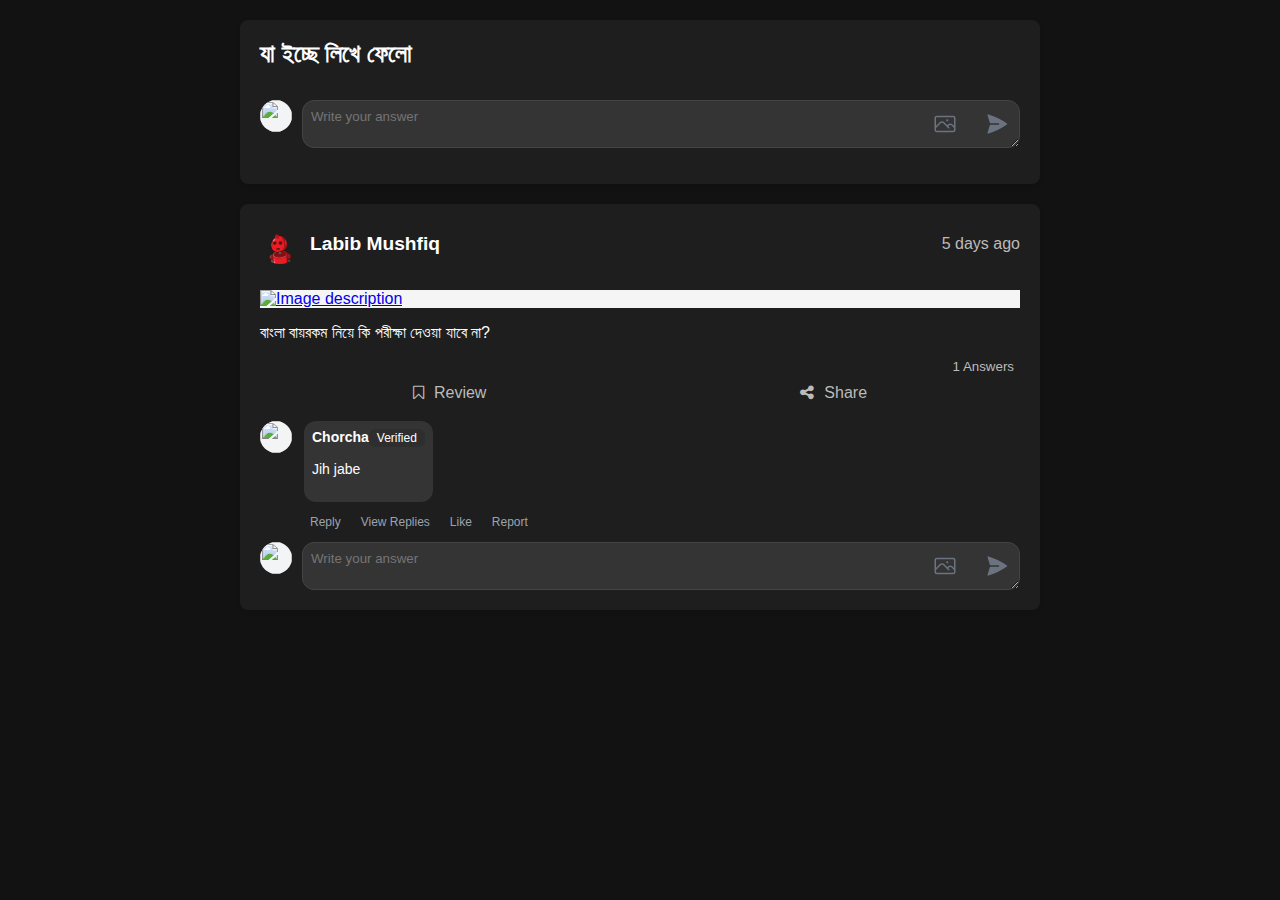
==== index.html @ 3d04622d "update:tada" ====
<!DOCTYPE html>
<html lang="en">
  <head>
    <meta charset="UTF-8" />
    <meta name="viewport" content="width=device-width, initial-scale=1.0" />
    <link rel="stylesheet" href="style.css" />
    <link
      rel="stylesheet"
      href="https://cdnjs.cloudflare.com/ajax/libs/font-awesome/4.7.0/css/font-awesome.min.css"
    />
    <title>Forum UI</title>
  </head>
  <body>
    <script>
      function toggleReplySection() {
        const replySection = document.getElementById("reply-section");
        replySection.style.display =
          replySection.style.display === "flex" ? "none" : "flex";
      }

      function toggleViewReplies() {
        const repliesContainer = document.getElementById("replies-container");
        repliesContainer.style.display =
          repliesContainer.style.display === "block" ? "none" : "block";
      }

      function submitReply() {
        const replyInput = document.querySelector(".reply-input");
        const repliesContainer = document.getElementById("replies-container");

        if (replyInput.value.trim() !== "") {
          const newReply = document.createElement("div");
          newReply.classList.add("reply");
          newReply.textContent = replyInput.value;
          repliesContainer.appendChild(newReply);
          replyInput.value = "";
        }
      }

      function previewImage(event) {
        const file = event.target.files[0];
        const previewContainer = document.getElementById("image-preview");

        previewContainer.innerHTML = "";
        if (file) {
          const reader = new FileReader();
          reader.onload = function (e) {
            const img = document.createElement("img");
            img.src = e.target.result;
            img.classList.add("preview-image"); // Add a class for styling if needed
            previewContainer.appendChild(img);
          };
          reader.readAsDataURL(file);
        }
        previewContainer.style.display = "block";
      }

      function previewImageMain(event) {
        const file = event.target.files[0];
        const previewContainer = document.getElementById("image-preview-main");

        previewContainer.innerHTML = "";
        if (file) {
          const reader = new FileReader();
          reader.onload = function (e) {
            const img = document.createElement("img");
            img.src = e.target.result;
            img.classList.add("preview-image-main"); // Add a class for styling if needed
            previewContainer.appendChild(img);
          };
          reader.readAsDataURL(file);
        }
        previewContainer.style.display = "block";
      }

      function previewImageFeed(event) {
        const file = event.target.files[0];
        const previewContainer = document.getElementById("image-preview-feed");

        previewContainer.innerHTML = "";
        if (file) {
          const reader = new FileReader();
          reader.onload = function (e) {
            const img = document.createElement("img");
            img.src = e.target.result;
            img.classList.add("preview-image-feed");
            previewContainer.appendChild(img);
          };
          reader.readAsDataURL(file);
        }
        previewContainer.style.display = "block";
      }
    </script>

    <div class="container">
      <div class="post">
        <h2>যা ইচ্ছে লিখে ফেলো</h2>
        <div class="flex-container"></div>
        <div class="user-input">
          <div class="input-main-container">
            <label class="profile-label">
              <img src="profile-image-url.png" alt="" class="profile-image" />
            </label>
            <textarea
              class="comment-main-textarea"
              placeholder="Write your answer"
              spellcheck="false"
            ></textarea>
            <input
              type="file"
              id="file-input-feed"
              style="display: none"
              onchange="previewImageFeed(event)"
            />
            <div class="button-container">
              <button
                class="icon-button"
                onclick="document.getElementById('file-input-feed').click();"
              >
                <svg
                  xmlns="http://www.w3.org/2000/svg"
                  fill="none"
                  viewBox="0 0 24 24"
                  stroke-width="1.5"
                  stroke="currentColor"
                  aria-hidden="true"
                  class="icon"
                >
                  <path
                    stroke-linecap="round"
                    stroke-linejoin="round"
                    d="M2.25 15.75l5.159-5.159a2.25 2.25 0 013.182 0l5.159 5.159m-1.5-1.5l1.409-1.409a2.25 2.25 0 013.182 0l2.909 2.909m-18 3.75h16.5a1.5 1.5 0 001.5-1.5V6a1.5 1.5 0 00-1.5-1.5H3.75A1.5 1.5 0 002.25 6v12a1.5 1.5 0 001.5 1.5zm10.5-11.25h.008v.008h-.008V8.25zm.375 0a.375.375 0 11-.75 0 .375.375 0 01.75 0z"
                  ></path>
                </svg>
              </button>
              <button class="icon-button">
                <svg
                  xmlns="http://www.w3.org/2000/svg"
                  viewBox="0 0 24 24"
                  fill="currentColor"
                  aria-hidden="true"
                  class="icon text-alpha-100 dark:text-alpha"
                >
                  <path
                    d="M3.478 2.405a.75.75 0 00-.926.94l2.432 7.905H13.5a.75.75 0 010 1.5H4.984l-2.432 7.905a.75.75 0 00.926.94 60.519 60.519 0 0018.445-8.986.75.75 0 000-1.218A60.517 60.517 0 003.478 2.405z"
                  ></path>
                </svg>
              </button>
            </div>
          </div>
          <div
            class="image-preview-feed"
            id="image-preview-feed"
            style="display: none"
          ></div>
        </div>
      </div>
      <div class="post">
        <div class="header">
          <img src="test.png" alt="User Avatar" />
          <div class="name">Labib Mushfiq</div>
          <div class="time">5 days ago</div>
        </div>
        <div class="grid-container">
          <a class="image-link" href="/feed/JiqA3gXRoZRX_zM7?layout=2">
            <img
              src="https://assets.chorcha.net/LBQfF2nOJaBNtVXK4yQGX.jpg"
              alt="Image description"
              class="image"
            />
          </a>
        </div>
        <div class="content">
          <p>বাংলা বায়রকম নিয়ে কি পরীক্ষা দেওয়া যাবে না?</p>
        </div>
        <div class="answer">
          <button class="answer_btn">1 Answers</button>
        </div>
        <div class="actions">
          <button class="review">
            <i class="fa fa-bookmark-o"></i>
            <span> Review </span>
          </button>
          <button class="share">
            <i class="fa fa-share-alt"></i>
            <span> Share </span>
          </button>
        </div>
        <br />
        <!-- comment section start -->
        <div>
          <div class="comment_box">
            <a class="profile-link" href="/feed#">
              <img src="profile-image-url.png" alt="" class="profile-image" />
            </a>
            <div class="comment_action">
              <div class="comment_header">
                <div class="user-info">
                  <div class="username">
                    Chorcha<span class="verified-tag">Verified</span>
                  </div>
                  <p class="message">Jih jabe</p>
                </div>
              </div>
              <div class="actions_part">
                <div class="action-buttons">
                  <button class="action-button" onclick="toggleReplySection()">
                    Reply
                  </button>
                  <button class="action-button" onclick="toggleViewReplies()">
                    View Replies
                  </button>
                  <button class="action-button">Like</button>
                  <button class="action-button">Report</button>
                </div>
              </div>

              <div
                class="comment-container"
                id="reply-section"
                style="display: none"
              >
                <label class="profile-label">
                  <img
                    src="profile-image-url.png"
                    alt=""
                    class="profile-image"
                  />
                </label>
                <textarea
                  class="comment-textarea"
                  placeholder="Write your answer"
                  spellcheck="false"
                ></textarea>
                <input
                  type="file"
                  id="file-input-reply"
                  style="display: none"
                  onchange="previewImage(event)"
                />

                <div class="button-container">
                  <button
                    class="icon-button"
                    onclick="document.getElementById('file-input-reply').click();"
                  >
                    <svg
                      xmlns="http://www.w3.org/2000/svg"
                      fill="none"
                      viewBox="0 0 24 24"
                      stroke-width="1.5"
                      stroke="currentColor"
                      aria-hidden="true"
                      class="icon"
                    >
                      <path
                        stroke-linecap="round"
                        stroke-linejoin="round"
                        d="M2.25 15.75l5.159-5.159a2.25 2.25 0 013.182 0l5.159 5.159m-1.5-1.5l1.409-1.409a2.25 2.25 0 013.182 0l2.909 2.909m-18 3.75h16.5a1.5 1.5 0 001.5-1.5V6a1.5 1.5 0 00-1.5-1.5H3.75A1.5 1.5 0 002.25 6v12a1.5 1.5 0 001.5 1.5zm10.5-11.25h.008v.008h-.008V8.25zm.375 0a.375.375 0 11-.75 0 .375.375 0 01.75 0z"
                      ></path>
                    </svg>
                  </button>
                  <button class="icon-button">
                    <svg
                      xmlns="http://www.w3.org/2000/svg"
                      viewBox="0 0 24 24"
                      fill="currentColor"
                      aria-hidden="true"
                      class="icon text-alpha-100 dark:text-alpha"
                    >
                      <path
                        d="M3.478 2.405a.75.75 0 00-.926.94l2.432 7.905H13.5a.75.75 0 010 1.5H4.984l-2.432 7.905a.75.75 0 00.926.94 60.519 60.519 0 0018.445-8.986.75.75 0 000-1.218A60.517 60.517 0 003.478 2.405z"
                      ></path>
                    </svg>
                  </button>
                </div>
              </div>
              <div
                class="image-preview"
                id="image-preview"
                style="display: none"
              ></div>

              <div class="replies-container" id="replies-container">
                <!-- Replies will be added here -->
              </div>
            </div>
          </div>
        </div>

        <div class="comment-main-container">
          <label class="profile-label">
            <img src="profile-image-url.png" alt="" class="profile-image" />
          </label>
          <textarea
            class="comment-main-textarea"
            placeholder="Write your answer"
            spellcheck="false"
          ></textarea>
          <input
            type="file"
            id="file-input-main"
            style="display: none"
            onchange="previewImageMain(event)"
          />
          <div class="button-container">
            <button
              class="icon-button"
              onclick="document.getElementById('file-input-main').click();"
            >
              <svg
                xmlns="http://www.w3.org/2000/svg"
                fill="none"
                viewBox="0 0 24 24"
                stroke-width="1.5"
                stroke="currentColor"
                aria-hidden="true"
                class="icon"
              >
                <path
                  stroke-linecap="round"
                  stroke-linejoin="round"
                  d="M2.25 15.75l5.159-5.159a2.25 2.25 0 013.182 0l5.159 5.159m-1.5-1.5l1.409-1.409a2.25 2.25 0 013.182 0l2.909 2.909m-18 3.75h16.5a1.5 1.5 0 001.5-1.5V6a1.5 1.5 0 00-1.5-1.5H3.75A1.5 1.5 0 002.25 6v12a1.5 1.5 0 001.5 1.5zm10.5-11.25h.008v.008h-.008V8.25zm.375 0a.375.375 0 11-.75 0 .375.375 0 01.75 0z"
                ></path>
              </svg>
            </button>
            <button class="icon-button">
              <svg
                xmlns="http://www.w3.org/2000/svg"
                viewBox="0 0 24 24"
                fill="currentColor"
                aria-hidden="true"
                class="icon text-alpha-100 dark:text-alpha"
              >
                <path
                  d="M3.478 2.405a.75.75 0 00-.926.94l2.432 7.905H13.5a.75.75 0 010 1.5H4.984l-2.432 7.905a.75.75 0 00.926.94 60.519 60.519 0 0018.445-8.986.75.75 0 000-1.218A60.517 60.517 0 003.478 2.405z"
                ></path>
              </svg>
            </button>
          </div>
        </div>
        <div
          class="image-preview-main"
          id="image-preview-main"
          style="display: none"
        ></div>
      </div>
    </div>
  </body>
</html>
---- style.css ----
body {
  background-color: #121212;
  color: #ffffff;
  font-family: Arial, sans-serif;
  margin: 0;
  padding: 20px;
}
.container {
  max-width: 800px;
  margin: 0 auto;
}
.post {
  background-color: #1e1e1e;
  border-radius: 8px;
  margin-bottom: 20px;
  padding: 20px;
  box-shadow: 0 2px 4px rgba(0, 0, 0, 0.1);
}
.post .header {
  display: flex;
  align-items: center;
  margin-bottom: 10px;
}
.post .header img {
  border-radius: 50%;
  width: 40px;
  height: 40px;
  margin-right: 10px;
}
.post .header .name {
  font-weight: bold;
  font-size: 1.2em;
}
.post .header .time {
  margin-left: auto;
  color: #bbbbbb;
}
.post .content {
  margin-bottom: 10px;
}
.post .actions {
  display: flex;
  justify-content: space-around;
  align-items: center;
}
.post .actions,
.post .actions .share,
.post .actions {
  color: #bbbbbb;
  cursor: pointer;
}
.review,
.share {
  color: #bbbbbb;
  display: flex;
  gap: 10px;
  background-color: transparent;
  border: none;
}
.review > i,
.review > span {
  font-size: 1rem;
}
.share > i,
.share > span {
  font-size: 1rem;
}
.answer_btn {
  color: #bbbbbb;
  cursor: pointer;
  background-color: transparent;
  border: none;
}
.post .actions .review:hover,
.post .actions .share:hover,
.post .actions .answer_btn:hover {
  color: #ffffff;
}
.answer {
  display: flex;
  justify-content: flex-end;
}

.comment_box {
  display: flex;
  align-items: flex-start;

  gap: 12px;
}
.comment_action {
  display: flex;
  align-items: flex-start;
  flex-direction: column;
  gap: 12px;
}

.profile-link {
  display: flex;
}

.profile-image {
  width: 32px;
  height: 32px;
  border-radius: 50%;
  object-fit: cover;
  background-color: #f3f4f6;
}

.content {
  flex: 1;
}

.comment_header {
  display: flex;
  gap: 8px;
}

.user-info {
  border-radius: 12px;
  padding: 8px;
  background-color: #343434;
  color: white;
}

.username {
  font-size: 14px;
  font-weight: 600;
}

.verified-tag {
  padding: 2px 8px;
  background-color: rgba(0, 0, 0, 0.1);
  color: white;
  font-size: 12px;
  border-radius: 6px;
  font-weight: 500;
}

.message {
  font-size: 14px;
  line-height: 1.5;
}

.actions_part {
  display: flex;
  justify-content: space-between;
}

.action-buttons {
  display: flex;
  gap: 8px;
}

.action-button {
  font-size: 12px;
  font-weight: 500;
  color: #6b7280;
}

.dark .user-info {
  background-color: #374151;
  color: #d1d5db;
}

.dark .action-button {
}
.action-button {
  color: #9ca3af;
  display: flex;
  gap: 10px;
  background-color: transparent;
  border: none;
  cursor: pointer;
}

.comment-container {
  position: relative;
  width: 400px;
  margin: 0 auto;
  display: flex;
  flex-direction: row;
  align-items: flex-start;
  gap: 10px;
}

.comment-main-container,
.input-main-container {
  position: relative;
  width: 100%;
  margin: 0 auto;
  display: flex;
  flex-direction: row;
  align-items: flex-start;
  gap: 10px;
}

.button-container {
  position: absolute;
  bottom: 2px;
  right: 1px;
  display: flex;
  gap: 8px;
}

.icon-button {
  background: none;
  border: none;
  cursor: pointer;
  padding: 10px;
  display: flex;
  align-items: center;
  justify-content: center;
}

.icon {
  width: 24px;
  height: 24px;
  color: #6b7280;
}

.text-alpha-100 {
  color: #4caf50;
}

.dark .text-alpha {
  color: #4caf50;
}

.dark .comment-textarea {
  border-color: #555555;
  background-color: #222222;
}

.dark .icon {
  color: #9ca3af;
}

.dark .icon-button:hover .icon {
  color: #ffffff;
}

.dark .comment-textarea:focus {
  border-color: #4caf50;
  outline: none;
}

.profile-label {
  cursor: pointer;
}

.profile-image {
  width: 32px;
  height: 32px;
  border-radius: 50%;
  object-fit: cover;
  background-color: #f3f4f6;
}

.file-input {
  display: none;
}

.comment-content {
  flex-grow: 1;
  display: flex;
  flex-direction: column;
}

.textarea-container {
  position: relative;
  display: flex;
  align-items: center;
  flex: 1;
}

.comment-textarea {
  width: 100%;
  height: 60px;
  padding: 8px;
  border-radius: 12px;
  border: 1px solid #444444;
  background-color: #343434;
  color: #ffffff;
  font-family: Arial, sans-serif;
  resize: vertical;
}

.comment-main-textarea {
  width: 100%;
  height: 30px;
  padding: 8px;
  border-radius: 12px;
  border: 1px solid #444444;
  background-color: #343434;
  font-family: Arial, sans-serif;
  color: #ffffff;
  resize: vertical;
}

.icon-button {
  background: none;
  border: none;
  cursor: pointer;
  padding: 10px;
  display: flex;
  align-items: center;
  justify-content: center;
}

.icon {
  width: 24px;
  height: 24px;
  color: #6b7280;
}

.submit-button {
  background-color: #4caf50;
  color: #ffffff;
  border: none;
  padding: 10px 16px;
  text-align: center;
  display: flex;
  align-items: center;
  justify-content: center;
  font-size: 16px;
  margin-left: 8px;
  cursor: pointer;
  border-radius: 4px;
}

.icon {
  width: 24px;
  height: 24px;
  color: #6b7280;
}
*/ .icon-button:hover .icon {
  color: #4b5563;
}

.image-preview {
  margin-top: 8px;
  width: 5rem;
  height: 5rem;
}

.image-preview img {
  max-width: 100%;
  border-radius: 8px;
}

.image-preview-feed {
  margin-top: 8px;
  width: 5rem;
  height: 5rem;
  margin-left: 38px;
  margin-bottom: -40px;
}

.image-preview-feed img {
  max-width: 100%;
  border-radius: 8px;
}
.submit-button {
  background-color: #4caf50;
  color: white;
  border: none;
  padding: 10px 16px;
  text-align: center;
  text-decoration: none;
  display: inline-block;
  font-size: 16px;
  margin-left: 8px;
  cursor: pointer;
  border-radius: 4px;
}

.textarea-container {
  display: flex;
  align-items: center;
}

.icon-button {
  background: none;
  border: none;
  cursor: pointer;
  padding: 10px;
}

.image-preview {
  margin-top: 10px;
  margin-left: 35px;
}
.image-preview-main {
  margin-top: 10px;
  margin-left: 35px;
  width: 140px;
}

.image-preview img,
.image-preview-main img {
  max-width: 100%;
  height: auto;
}

.grid-container {
  display: grid;
  grid-template-columns: 1fr;
  gap: 1rem;
}

.image-link {
  display: block;
  background-color: #f5f5f5; /* equivalent to bg-v2-gray_100 */
  margin-top: 1rem;
  transition: background-color 0.3s;
}

.image-link:hover {
  background-color: #e0e0e0; /* equivalent to hover:bg-v2-gray_200 */
}

.image {
  width: 100%;
  object-fit: contain;
  max-height: 24rem; /* equivalent to max-h-96 */
}

/* Dark mode styles */
body.dark .image-link {
  background-color: #4a4a4a; /* equivalent to dark:bg-v2-gray_500 */
}

body.dark .image-link:hover {
  background-color: #333; /* equivalent to hover:dark:bg-v2-gray_400 */
}

.feed-card {
  background-color: #fff;
  padding: 16px;
  border-radius: 8px;
  box-shadow: 0 0 10px rgba(0, 0, 0, 0.1);
  width: 400px;
}

h2 {
  margin: 0 0 16px;
  font-size: 1.5em;
}

.flex-container {
  display: flex;
  flex-wrap: wrap;
  justify-content: start;
  align-items: center;
  gap: 8px;
}

.user-input {
  display: flex;
  flex-direction: column;
  justify-content: space-between;
  align-items: start;
  gap: 8px;
  padding: 16px 0;
}

.user-avatar {
  flex: none;
  width: 32px;
  height: 32px;
  border-radius: 50%;
  object-cover: cover;
  background-color: #d3d3d3;
}

.input-container {
  flex-grow: 1;
}

.relative {
  position: relative;
}

.input-textarea {
  width: 100%;
  border-radius: 8px;
  border: 1px solid #d3d3d3;
  padding: 8px;
  resize: none;
  height: 56px;
  outline: none;
}

.icon-container {
  position: absolute;
  top: 4px;
  right: 4px;
}

.icon-button {
  background: none;
  border: none;
  cursor: pointer;
}

.actions {
  display: flex;
  gap: 8px;
  padding-top: 8px;
}
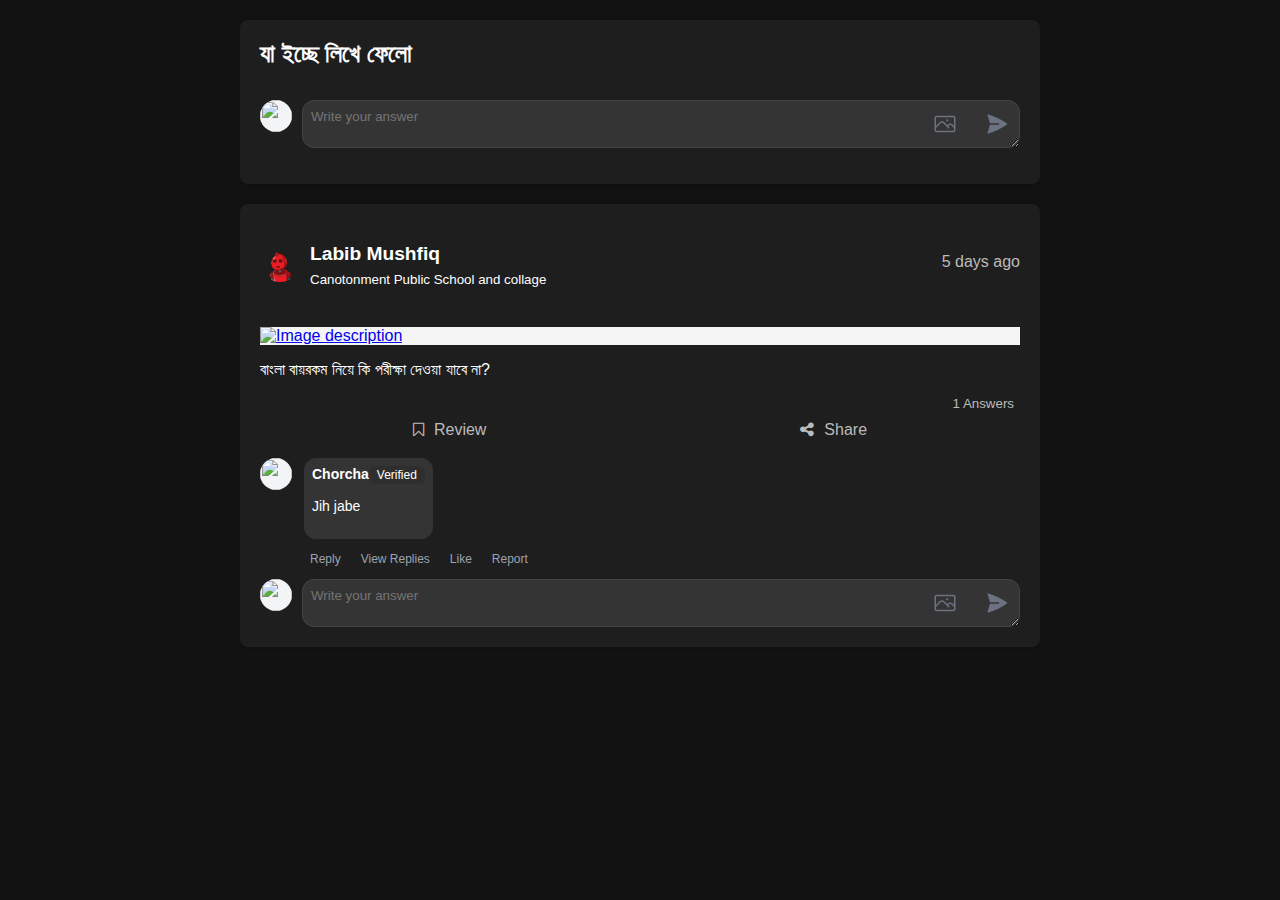
==== commit 57d15f90: "update:tada" ====
--- a/index.html
+++ b/index.html
@@ -158,7 +158,10 @@
       <div class="post">
         <div class="header">
           <img src="test.png" alt="User Avatar" />
-          <div class="name">Labib Mushfiq</div>
+          <div class="">
+            <p class="name">Labib Mushfiq</p>
+            <p class="postion">Canotonment Public School and collage</p>
+          </div>
           <div class="time">5 days ago</div>
         </div>
         <div class="grid-container">
--- a/style.css
+++ b/style.css
@@ -30,6 +30,11 @@
 .post .header .name {
   font-weight: bold;
   font-size: 1.2em;
+}
+
+.postion {
+  font-size: smaller;
+  margin-top: -12px;
 }
 .post .header .time {
   margin-left: auto;
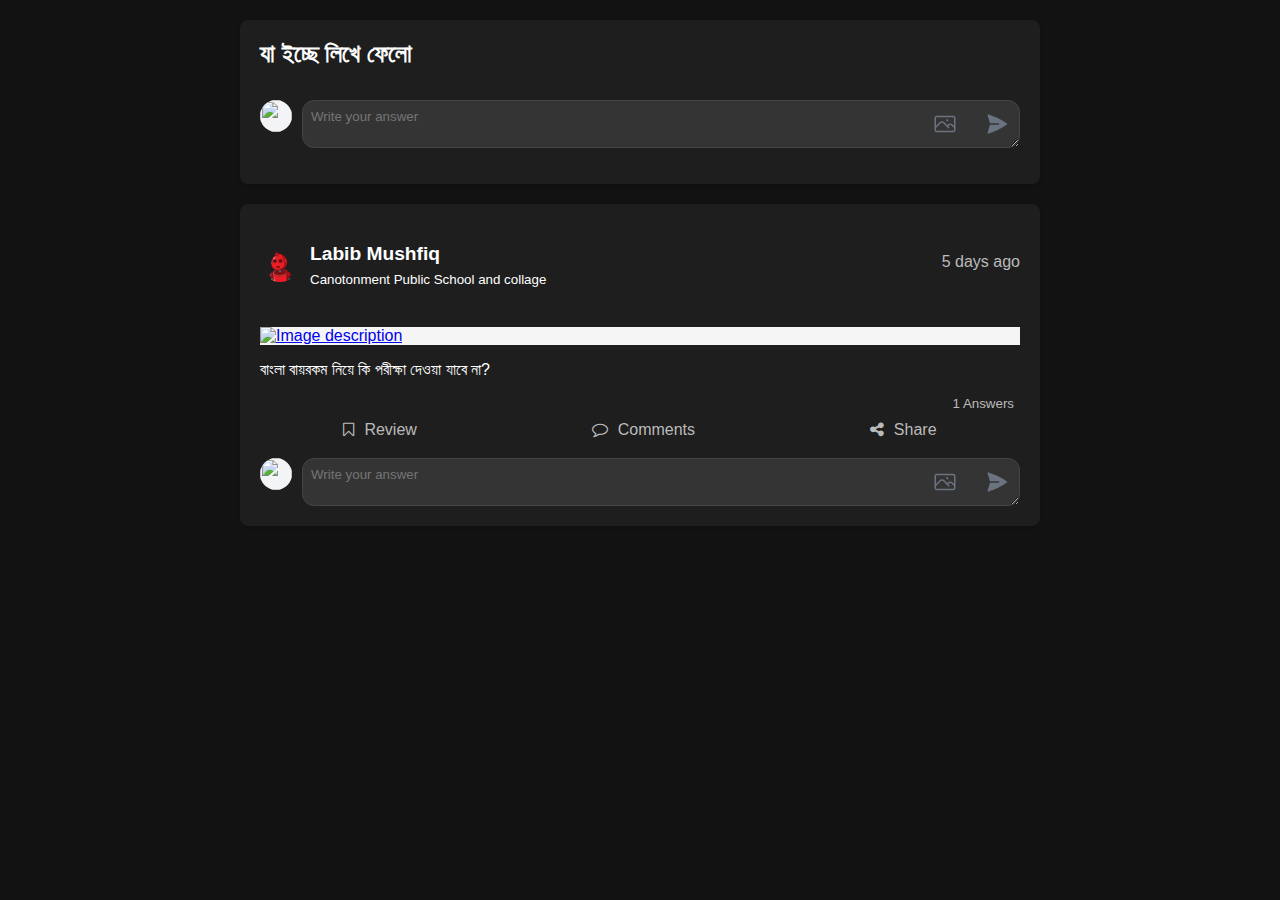
==== commit c791826f: "update:tada" ====
--- a/index.html
+++ b/index.html
@@ -89,6 +89,11 @@
           reader.readAsDataURL(file);
         }
         previewContainer.style.display = "block";
+      }
+
+      function commentsBoxOpen() {
+        const commentsBox = document.getElementById("comments-box");
+        commentsBox.style.display = "block";
       }
     </script>
 
@@ -184,6 +189,10 @@
             <i class="fa fa-bookmark-o"></i>
             <span> Review </span>
           </button>
+          <button class="review" id="commentsBox" onclick="commentsBoxOpen()">
+            <i class="fa fa-comment-o"></i>
+            <span> Comments </span>
+          </button>
           <button class="share">
             <i class="fa fa-share-alt"></i>
             <span> Share </span>
@@ -192,7 +201,7 @@
         <br />
         <!-- comment section start -->
         <div>
-          <div class="comment_box">
+          <div class="comment_box" id="comments-box" style="display: none">
             <a class="profile-link" href="/feed#">
               <img src="profile-image-url.png" alt="" class="profile-image" />
             </a>
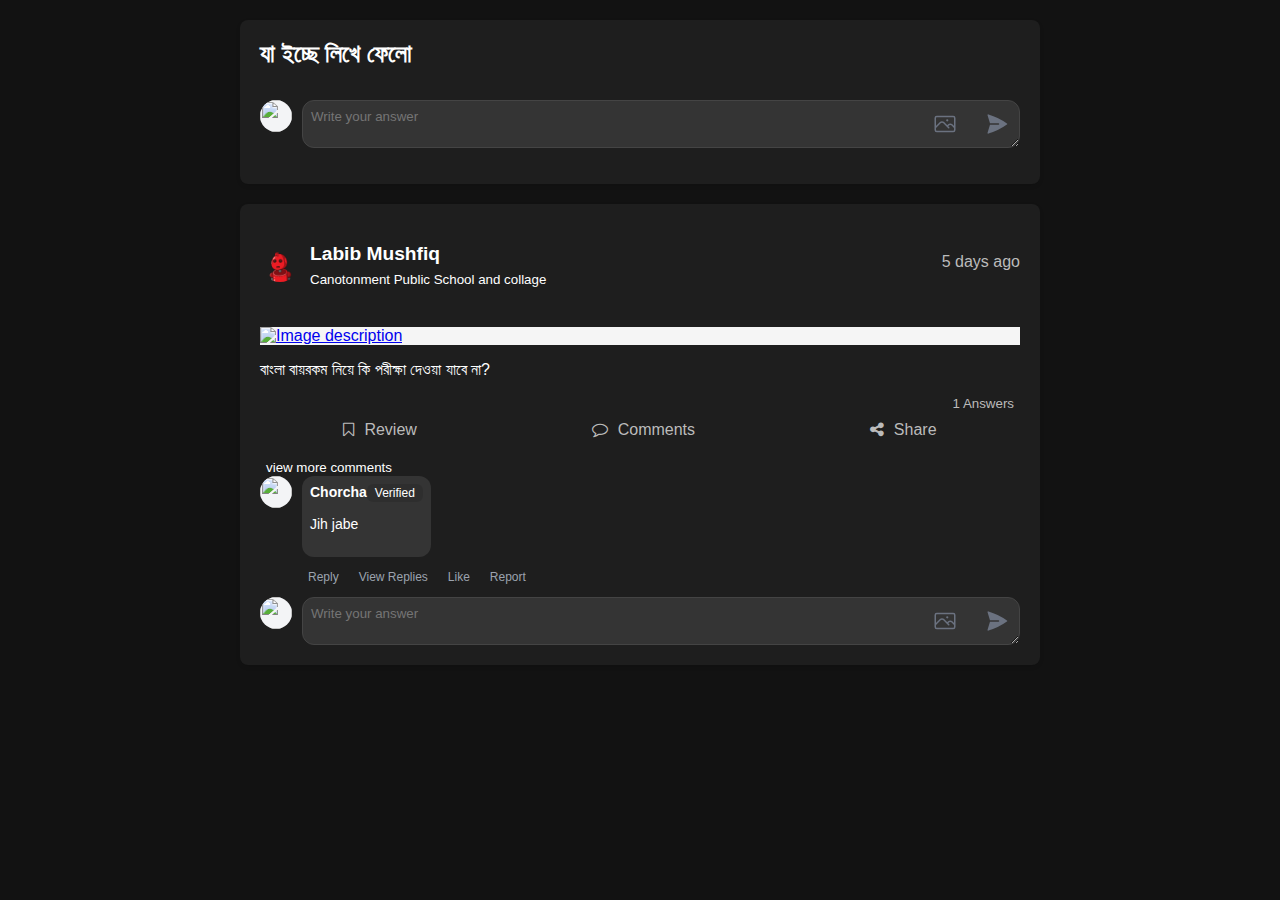
==== commit 8309b46c: "update:tada" ====
--- a/index.html
+++ b/index.html
@@ -92,8 +92,14 @@
       }
 
       function commentsBoxOpen() {
-        const commentsBox = document.getElementById("comments-box");
-        commentsBox.style.display = "block";
+        document.querySelector("#comments-box").style.display = "flex";
+      }
+
+      function commentsBoxOpenModal() {
+        document.querySelector("#myModal").style.display = "block";
+      }
+      function commentsBoxOff() {
+        document.querySelector("#myModal").style.display = "none";
       }
     </script>
 
@@ -201,37 +207,775 @@
         <br />
         <!-- comment section start -->
         <div>
-          <div class="comment_box" id="comments-box" style="display: none">
-            <a class="profile-link" href="/feed#">
-              <img src="profile-image-url.png" alt="" class="profile-image" />
-            </a>
-            <div class="comment_action">
-              <div class="comment_header">
-                <div class="user-info">
-                  <div class="username">
-                    Chorcha<span class="verified-tag">Verified</span>
-                  </div>
-                  <p class="message">Jih jabe</p>
+          <div
+            class="comment_box_positon"
+            id="comments-box"
+            style="display: block"
+          >
+            <button class="view_more_comments" onclick="commentsBoxOpenModal()">
+              view more comments
+            </button>
+            <div class="make_comments">
+              <a class="profile-link" href="/feed#">
+                <img src="profile-image-url.png" alt="" class="profile-image" />
+              </a>
+              <div class="comment_action">
+                <div class="comment_header">
+                  <div class="user-info">
+                    <div class="username">
+                      Chorcha<span class="verified-tag">Verified</span>
+                    </div>
+                    <p class="message">Jih jabe</p>
+                  </div>
+                </div>
+                <div class="actions_part">
+                  <div class="action-buttons">
+                    <button
+                      class="action-button"
+                      onclick="toggleReplySection()"
+                    >
+                      Reply
+                    </button>
+                    <button class="action-button" onclick="toggleViewReplies()">
+                      View Replies
+                    </button>
+                    <button class="action-button">Like</button>
+                    <button class="action-button">Report</button>
+                  </div>
+                </div>
+
+                <div
+                  class="comment-container"
+                  id="reply-section"
+                  style="display: none"
+                >
+                  <label class="profile-label">
+                    <img
+                      src="profile-image-url.png"
+                      alt=""
+                      class="profile-image"
+                    />
+                  </label>
+                  <textarea
+                    class="comment-textarea"
+                    placeholder="Write your answer"
+                    spellcheck="false"
+                  ></textarea>
+                  <input
+                    type="file"
+                    id="file-input-reply"
+                    style="display: none"
+                    onchange="previewImage(event)"
+                  />
+
+                  <div class="button-container">
+                    <button
+                      class="icon-button"
+                      onclick="document.getElementById('file-input-reply').click();"
+                    >
+                      <svg
+                        xmlns="http://www.w3.org/2000/svg"
+                        fill="none"
+                        viewBox="0 0 24 24"
+                        stroke-width="1.5"
+                        stroke="currentColor"
+                        aria-hidden="true"
+                        class="icon"
+                      >
+                        <path
+                          stroke-linecap="round"
+                          stroke-linejoin="round"
+                          d="M2.25 15.75l5.159-5.159a2.25 2.25 0 013.182 0l5.159 5.159m-1.5-1.5l1.409-1.409a2.25 2.25 0 013.182 0l2.909 2.909m-18 3.75h16.5a1.5 1.5 0 001.5-1.5V6a1.5 1.5 0 00-1.5-1.5H3.75A1.5 1.5 0 002.25 6v12a1.5 1.5 0 001.5 1.5zm10.5-11.25h.008v.008h-.008V8.25zm.375 0a.375.375 0 11-.75 0 .375.375 0 01.75 0z"
+                        ></path>
+                      </svg>
+                    </button>
+                    <button class="icon-button">
+                      <svg
+                        xmlns="http://www.w3.org/2000/svg"
+                        viewBox="0 0 24 24"
+                        fill="currentColor"
+                        aria-hidden="true"
+                        class="icon text-alpha-100 dark:text-alpha"
+                      >
+                        <path
+                          d="M3.478 2.405a.75.75 0 00-.926.94l2.432 7.905H13.5a.75.75 0 010 1.5H4.984l-2.432 7.905a.75.75 0 00.926.94 60.519 60.519 0 0018.445-8.986.75.75 0 000-1.218A60.517 60.517 0 003.478 2.405z"
+                        ></path>
+                      </svg>
+                    </button>
+                  </div>
+                </div>
+                <div
+                  class="image-preview"
+                  id="image-preview"
+                  style="display: none"
+                ></div>
+
+                <div class="replies-container" id="replies-container">
+                  <!-- Replies will be added here -->
                 </div>
               </div>
-              <div class="actions_part">
-                <div class="action-buttons">
-                  <button class="action-button" onclick="toggleReplySection()">
-                    Reply
-                  </button>
-                  <button class="action-button" onclick="toggleViewReplies()">
-                    View Replies
-                  </button>
-                  <button class="action-button">Like</button>
-                  <button class="action-button">Report</button>
+            </div>
+          </div>
+        </div>
+
+        <div id="myModal" class="modal" style="display: none">
+          <!-- Modal content -->
+          <div class="modal-content">
+            <div class="modal-header">
+              <h3 class="">Md Rana's Post</h3>
+              <span class="close" onclick="commentsBoxOff()">&times;</span>
+            </div>
+            <div class="comments-section">
+              <div class="comment_box" id="comments-box">
+                <a class="profile-link" href="/feed#">
+                  <img
+                    src="profile-image-url.png"
+                    alt=""
+                    class="profile-image"
+                  />
+                </a>
+                <div class="comment_action">
+                  <div class="comment_header">
+                    <div class="user-info">
+                      <div class="username">
+                        Chorcha<span class="verified-tag">Verified</span>
+                      </div>
+                      <p class="message">Jih jabe</p>
+                    </div>
+                  </div>
+                  <div class="actions_part">
+                    <div class="action-buttons">
+                      <button
+                        class="action-button"
+                        onclick="toggleReplySection()"
+                      >
+                        Reply
+                      </button>
+                      <button
+                        class="action-button"
+                        onclick="toggleViewReplies()"
+                      >
+                        View Replies
+                      </button>
+                      <button class="action-button">Like</button>
+                      <button class="action-button">Report</button>
+                    </div>
+                  </div>
+
+                  <div
+                    class="comment-container"
+                    id="reply-section"
+                    style="display: none"
+                  >
+                    <label class="profile-label">
+                      <img
+                        src="profile-image-url.png"
+                        alt=""
+                        class="profile-image"
+                      />
+                    </label>
+                    <textarea
+                      class="comment-textarea"
+                      placeholder="Write your answer"
+                      spellcheck="false"
+                    ></textarea>
+                    <input
+                      type="file"
+                      id="file-input-reply"
+                      style="display: none"
+                      onchange="previewImage(event)"
+                    />
+
+                    <div class="button-container">
+                      <button
+                        class="icon-button"
+                        onclick="document.getElementById('file-input-reply').click();"
+                      >
+                        <svg
+                          xmlns="http://www.w3.org/2000/svg"
+                          fill="none"
+                          viewBox="0 0 24 24"
+                          stroke-width="1.5"
+                          stroke="currentColor"
+                          aria-hidden="true"
+                          class="icon"
+                        >
+                          <path
+                            stroke-linecap="round"
+                            stroke-linejoin="round"
+                            d="M2.25 15.75l5.159-5.159a2.25 2.25 0 013.182 0l5.159 5.159m-1.5-1.5l1.409-1.409a2.25 2.25 0 013.182 0l2.909 2.909m-18 3.75h16.5a1.5 1.5 0 001.5-1.5V6a1.5 1.5 0 00-1.5-1.5H3.75A1.5 1.5 0 002.25 6v12a1.5 1.5 0 001.5 1.5zm10.5-11.25h.008v.008h-.008V8.25zm.375 0a.375.375 0 11-.75 0 .375.375 0 01.75 0z"
+                          ></path>
+                        </svg>
+                      </button>
+                      <button class="icon-button">
+                        <svg
+                          xmlns="http://www.w3.org/2000/svg"
+                          viewBox="0 0 24 24"
+                          fill="currentColor"
+                          aria-hidden="true"
+                          class="icon text-alpha-100 dark:text-alpha"
+                        >
+                          <path
+                            d="M3.478 2.405a.75.75 0 00-.926.94l2.432 7.905H13.5a.75.75 0 010 1.5H4.984l-2.432 7.905a.75.75 0 00.926.94 60.519 60.519 0 0018.445-8.986.75.75 0 000-1.218A60.517 60.517 0 003.478 2.405z"
+                          ></path>
+                        </svg>
+                      </button>
+                    </div>
+                  </div>
+                  <div
+                    class="image-preview"
+                    id="image-preview"
+                    style="display: none"
+                  ></div>
+
+                  <div class="replies-container" id="replies-container">
+                    <!-- Replies will be added here -->
+                  </div>
                 </div>
               </div>
-
+              <div class="comment_box" id="comments-box">
+                <a class="profile-link" href="/feed#">
+                  <img
+                    src="profile-image-url.png"
+                    alt=""
+                    class="profile-image"
+                  />
+                </a>
+                <div class="comment_action">
+                  <div class="comment_header">
+                    <div class="user-info">
+                      <div class="username">
+                        Chorcha<span class="verified-tag">Verified</span>
+                      </div>
+                      <p class="message">Jih jabe</p>
+                    </div>
+                  </div>
+                  <div class="actions_part">
+                    <div class="action-buttons">
+                      <button
+                        class="action-button"
+                        onclick="toggleReplySection()"
+                      >
+                        Reply
+                      </button>
+                      <button
+                        class="action-button"
+                        onclick="toggleViewReplies()"
+                      >
+                        View Replies
+                      </button>
+                      <button class="action-button">Like</button>
+                      <button class="action-button">Report</button>
+                    </div>
+                  </div>
+
+                  <div
+                    class="comment-container"
+                    id="reply-section"
+                    style="display: none"
+                  >
+                    <label class="profile-label">
+                      <img
+                        src="profile-image-url.png"
+                        alt=""
+                        class="profile-image"
+                      />
+                    </label>
+                    <textarea
+                      class="comment-textarea"
+                      placeholder="Write your answer"
+                      spellcheck="false"
+                    ></textarea>
+                    <input
+                      type="file"
+                      id="file-input-reply"
+                      style="display: none"
+                      onchange="previewImage(event)"
+                    />
+
+                    <div class="button-container">
+                      <button
+                        class="icon-button"
+                        onclick="document.getElementById('file-input-reply').click();"
+                      >
+                        <svg
+                          xmlns="http://www.w3.org/2000/svg"
+                          fill="none"
+                          viewBox="0 0 24 24"
+                          stroke-width="1.5"
+                          stroke="currentColor"
+                          aria-hidden="true"
+                          class="icon"
+                        >
+                          <path
+                            stroke-linecap="round"
+                            stroke-linejoin="round"
+                            d="M2.25 15.75l5.159-5.159a2.25 2.25 0 013.182 0l5.159 5.159m-1.5-1.5l1.409-1.409a2.25 2.25 0 013.182 0l2.909 2.909m-18 3.75h16.5a1.5 1.5 0 001.5-1.5V6a1.5 1.5 0 00-1.5-1.5H3.75A1.5 1.5 0 002.25 6v12a1.5 1.5 0 001.5 1.5zm10.5-11.25h.008v.008h-.008V8.25zm.375 0a.375.375 0 11-.75 0 .375.375 0 01.75 0z"
+                          ></path>
+                        </svg>
+                      </button>
+                      <button class="icon-button">
+                        <svg
+                          xmlns="http://www.w3.org/2000/svg"
+                          viewBox="0 0 24 24"
+                          fill="currentColor"
+                          aria-hidden="true"
+                          class="icon text-alpha-100 dark:text-alpha"
+                        >
+                          <path
+                            d="M3.478 2.405a.75.75 0 00-.926.94l2.432 7.905H13.5a.75.75 0 010 1.5H4.984l-2.432 7.905a.75.75 0 00.926.94 60.519 60.519 0 0018.445-8.986.75.75 0 000-1.218A60.517 60.517 0 003.478 2.405z"
+                          ></path>
+                        </svg>
+                      </button>
+                    </div>
+                  </div>
+                  <div
+                    class="image-preview"
+                    id="image-preview"
+                    style="display: none"
+                  ></div>
+
+                  <div class="replies-container" id="replies-container">
+                    <!-- Replies will be added here -->
+                  </div>
+                </div>
+              </div>
+              <div class="comment_box" id="comments-box">
+                <a class="profile-link" href="/feed#">
+                  <img
+                    src="profile-image-url.png"
+                    alt=""
+                    class="profile-image"
+                  />
+                </a>
+                <div class="comment_action">
+                  <div class="comment_header">
+                    <div class="user-info">
+                      <div class="username">
+                        Chorcha<span class="verified-tag">Verified</span>
+                      </div>
+                      <p class="message">Jih jabe</p>
+                    </div>
+                  </div>
+                  <div class="actions_part">
+                    <div class="action-buttons">
+                      <button
+                        class="action-button"
+                        onclick="toggleReplySection()"
+                      >
+                        Reply
+                      </button>
+                      <button
+                        class="action-button"
+                        onclick="toggleViewReplies()"
+                      >
+                        View Replies
+                      </button>
+                      <button class="action-button">Like</button>
+                      <button class="action-button">Report</button>
+                    </div>
+                  </div>
+
+                  <div
+                    class="comment-container"
+                    id="reply-section"
+                    style="display: none"
+                  >
+                    <label class="profile-label">
+                      <img
+                        src="profile-image-url.png"
+                        alt=""
+                        class="profile-image"
+                      />
+                    </label>
+                    <textarea
+                      class="comment-textarea"
+                      placeholder="Write your answer"
+                      spellcheck="false"
+                    ></textarea>
+                    <input
+                      type="file"
+                      id="file-input-reply"
+                      style="display: none"
+                      onchange="previewImage(event)"
+                    />
+
+                    <div class="button-container">
+                      <button
+                        class="icon-button"
+                        onclick="document.getElementById('file-input-reply').click();"
+                      >
+                        <svg
+                          xmlns="http://www.w3.org/2000/svg"
+                          fill="none"
+                          viewBox="0 0 24 24"
+                          stroke-width="1.5"
+                          stroke="currentColor"
+                          aria-hidden="true"
+                          class="icon"
+                        >
+                          <path
+                            stroke-linecap="round"
+                            stroke-linejoin="round"
+                            d="M2.25 15.75l5.159-5.159a2.25 2.25 0 013.182 0l5.159 5.159m-1.5-1.5l1.409-1.409a2.25 2.25 0 013.182 0l2.909 2.909m-18 3.75h16.5a1.5 1.5 0 001.5-1.5V6a1.5 1.5 0 00-1.5-1.5H3.75A1.5 1.5 0 002.25 6v12a1.5 1.5 0 001.5 1.5zm10.5-11.25h.008v.008h-.008V8.25zm.375 0a.375.375 0 11-.75 0 .375.375 0 01.75 0z"
+                          ></path>
+                        </svg>
+                      </button>
+                      <button class="icon-button">
+                        <svg
+                          xmlns="http://www.w3.org/2000/svg"
+                          viewBox="0 0 24 24"
+                          fill="currentColor"
+                          aria-hidden="true"
+                          class="icon text-alpha-100 dark:text-alpha"
+                        >
+                          <path
+                            d="M3.478 2.405a.75.75 0 00-.926.94l2.432 7.905H13.5a.75.75 0 010 1.5H4.984l-2.432 7.905a.75.75 0 00.926.94 60.519 60.519 0 0018.445-8.986.75.75 0 000-1.218A60.517 60.517 0 003.478 2.405z"
+                          ></path>
+                        </svg>
+                      </button>
+                    </div>
+                  </div>
+                  <div
+                    class="image-preview"
+                    id="image-preview"
+                    style="display: none"
+                  ></div>
+
+                  <div class="replies-container" id="replies-container">
+                    <!-- Replies will be added here -->
+                  </div>
+                </div>
+              </div>
+              <div class="comment_box" id="comments-box">
+                <a class="profile-link" href="/feed#">
+                  <img
+                    src="profile-image-url.png"
+                    alt=""
+                    class="profile-image"
+                  />
+                </a>
+                <div class="comment_action">
+                  <div class="comment_header">
+                    <div class="user-info">
+                      <div class="username">
+                        Chorcha<span class="verified-tag">Verified</span>
+                      </div>
+                      <p class="message">Jih jabe</p>
+                    </div>
+                  </div>
+                  <div class="actions_part">
+                    <div class="action-buttons">
+                      <button
+                        class="action-button"
+                        onclick="toggleReplySection()"
+                      >
+                        Reply
+                      </button>
+                      <button
+                        class="action-button"
+                        onclick="toggleViewReplies()"
+                      >
+                        View Replies
+                      </button>
+                      <button class="action-button">Like</button>
+                      <button class="action-button">Report</button>
+                    </div>
+                  </div>
+
+                  <div
+                    class="comment-container"
+                    id="reply-section"
+                    style="display: none"
+                  >
+                    <label class="profile-label">
+                      <img
+                        src="profile-image-url.png"
+                        alt=""
+                        class="profile-image"
+                      />
+                    </label>
+                    <textarea
+                      class="comment-textarea"
+                      placeholder="Write your answer"
+                      spellcheck="false"
+                    ></textarea>
+                    <input
+                      type="file"
+                      id="file-input-reply"
+                      style="display: none"
+                      onchange="previewImage(event)"
+                    />
+
+                    <div class="button-container">
+                      <button
+                        class="icon-button"
+                        onclick="document.getElementById('file-input-reply').click();"
+                      >
+                        <svg
+                          xmlns="http://www.w3.org/2000/svg"
+                          fill="none"
+                          viewBox="0 0 24 24"
+                          stroke-width="1.5"
+                          stroke="currentColor"
+                          aria-hidden="true"
+                          class="icon"
+                        >
+                          <path
+                            stroke-linecap="round"
+                            stroke-linejoin="round"
+                            d="M2.25 15.75l5.159-5.159a2.25 2.25 0 013.182 0l5.159 5.159m-1.5-1.5l1.409-1.409a2.25 2.25 0 013.182 0l2.909 2.909m-18 3.75h16.5a1.5 1.5 0 001.5-1.5V6a1.5 1.5 0 00-1.5-1.5H3.75A1.5 1.5 0 002.25 6v12a1.5 1.5 0 001.5 1.5zm10.5-11.25h.008v.008h-.008V8.25zm.375 0a.375.375 0 11-.75 0 .375.375 0 01.75 0z"
+                          ></path>
+                        </svg>
+                      </button>
+                      <button class="icon-button">
+                        <svg
+                          xmlns="http://www.w3.org/2000/svg"
+                          viewBox="0 0 24 24"
+                          fill="currentColor"
+                          aria-hidden="true"
+                          class="icon text-alpha-100 dark:text-alpha"
+                        >
+                          <path
+                            d="M3.478 2.405a.75.75 0 00-.926.94l2.432 7.905H13.5a.75.75 0 010 1.5H4.984l-2.432 7.905a.75.75 0 00.926.94 60.519 60.519 0 0018.445-8.986.75.75 0 000-1.218A60.517 60.517 0 003.478 2.405z"
+                          ></path>
+                        </svg>
+                      </button>
+                    </div>
+                  </div>
+                  <div
+                    class="image-preview"
+                    id="image-preview"
+                    style="display: none"
+                  ></div>
+
+                  <div class="replies-container" id="replies-container">
+                    <!-- Replies will be added here -->
+                  </div>
+                </div>
+              </div>
+              <div class="comment_box" id="comments-box">
+                <a class="profile-link" href="/feed#">
+                  <img
+                    src="profile-image-url.png"
+                    alt=""
+                    class="profile-image"
+                  />
+                </a>
+                <div class="comment_action">
+                  <div class="comment_header">
+                    <div class="user-info">
+                      <div class="username">
+                        Chorcha<span class="verified-tag">Verified</span>
+                      </div>
+                      <p class="message">Jih jabe</p>
+                    </div>
+                  </div>
+                  <div class="actions_part">
+                    <div class="action-buttons">
+                      <button
+                        class="action-button"
+                        onclick="toggleReplySection()"
+                      >
+                        Reply
+                      </button>
+                      <button
+                        class="action-button"
+                        onclick="toggleViewReplies()"
+                      >
+                        View Replies
+                      </button>
+                      <button class="action-button">Like</button>
+                      <button class="action-button">Report</button>
+                    </div>
+                  </div>
+
+                  <div
+                    class="comment-container"
+                    id="reply-section"
+                    style="display: none"
+                  >
+                    <label class="profile-label">
+                      <img
+                        src="profile-image-url.png"
+                        alt=""
+                        class="profile-image"
+                      />
+                    </label>
+                    <textarea
+                      class="comment-textarea"
+                      placeholder="Write your answer"
+                      spellcheck="false"
+                    ></textarea>
+                    <input
+                      type="file"
+                      id="file-input-reply"
+                      style="display: none"
+                      onchange="previewImage(event)"
+                    />
+
+                    <div class="button-container">
+                      <button
+                        class="icon-button"
+                        onclick="document.getElementById('file-input-reply').click();"
+                      >
+                        <svg
+                          xmlns="http://www.w3.org/2000/svg"
+                          fill="none"
+                          viewBox="0 0 24 24"
+                          stroke-width="1.5"
+                          stroke="currentColor"
+                          aria-hidden="true"
+                          class="icon"
+                        >
+                          <path
+                            stroke-linecap="round"
+                            stroke-linejoin="round"
+                            d="M2.25 15.75l5.159-5.159a2.25 2.25 0 013.182 0l5.159 5.159m-1.5-1.5l1.409-1.409a2.25 2.25 0 013.182 0l2.909 2.909m-18 3.75h16.5a1.5 1.5 0 001.5-1.5V6a1.5 1.5 0 00-1.5-1.5H3.75A1.5 1.5 0 002.25 6v12a1.5 1.5 0 001.5 1.5zm10.5-11.25h.008v.008h-.008V8.25zm.375 0a.375.375 0 11-.75 0 .375.375 0 01.75 0z"
+                          ></path>
+                        </svg>
+                      </button>
+                      <button class="icon-button">
+                        <svg
+                          xmlns="http://www.w3.org/2000/svg"
+                          viewBox="0 0 24 24"
+                          fill="currentColor"
+                          aria-hidden="true"
+                          class="icon text-alpha-100 dark:text-alpha"
+                        >
+                          <path
+                            d="M3.478 2.405a.75.75 0 00-.926.94l2.432 7.905H13.5a.75.75 0 010 1.5H4.984l-2.432 7.905a.75.75 0 00.926.94 60.519 60.519 0 0018.445-8.986.75.75 0 000-1.218A60.517 60.517 0 003.478 2.405z"
+                          ></path>
+                        </svg>
+                      </button>
+                    </div>
+                  </div>
+                  <div
+                    class="image-preview"
+                    id="image-preview"
+                    style="display: none"
+                  ></div>
+
+                  <div class="replies-container" id="replies-container">
+                    <!-- Replies will be added here -->
+                  </div>
+                </div>
+              </div>
+              <div class="comment_box" id="comments-box">
+                <a class="profile-link" href="/feed#">
+                  <img
+                    src="profile-image-url.png"
+                    alt=""
+                    class="profile-image"
+                  />
+                </a>
+                <div class="comment_action">
+                  <div class="comment_header">
+                    <div class="user-info">
+                      <div class="username">
+                        Chorcha<span class="verified-tag">Verified</span>
+                      </div>
+                      <p class="message">Jih jabe</p>
+                    </div>
+                  </div>
+                  <div class="actions_part">
+                    <div class="action-buttons">
+                      <button
+                        class="action-button"
+                        onclick="toggleReplySection()"
+                      >
+                        Reply
+                      </button>
+                      <button
+                        class="action-button"
+                        onclick="toggleViewReplies()"
+                      >
+                        View Replies
+                      </button>
+                      <button class="action-button">Like</button>
+                      <button class="action-button">Report</button>
+                    </div>
+                  </div>
+
+                  <div
+                    class="comment-container"
+                    id="reply-section"
+                    style="display: none"
+                  >
+                    <label class="profile-label">
+                      <img
+                        src="profile-image-url.png"
+                        alt=""
+                        class="profile-image"
+                      />
+                    </label>
+                    <textarea
+                      class="comment-textarea"
+                      placeholder="Write your answer"
+                      spellcheck="false"
+                    ></textarea>
+                    <input
+                      type="file"
+                      id="file-input-reply"
+                      style="display: none"
+                      onchange="previewImage(event)"
+                    />
+
+                    <div class="button-container">
+                      <button
+                        class="icon-button"
+                        onclick="document.getElementById('file-input-reply').click();"
+                      >
+                        <svg
+                          xmlns="http://www.w3.org/2000/svg"
+                          fill="none"
+                          viewBox="0 0 24 24"
+                          stroke-width="1.5"
+                          stroke="currentColor"
+                          aria-hidden="true"
+                          class="icon"
+                        >
+                          <path
+                            stroke-linecap="round"
+                            stroke-linejoin="round"
+                            d="M2.25 15.75l5.159-5.159a2.25 2.25 0 013.182 0l5.159 5.159m-1.5-1.5l1.409-1.409a2.25 2.25 0 013.182 0l2.909 2.909m-18 3.75h16.5a1.5 1.5 0 001.5-1.5V6a1.5 1.5 0 00-1.5-1.5H3.75A1.5 1.5 0 002.25 6v12a1.5 1.5 0 001.5 1.5zm10.5-11.25h.008v.008h-.008V8.25zm.375 0a.375.375 0 11-.75 0 .375.375 0 01.75 0z"
+                          ></path>
+                        </svg>
+                      </button>
+                      <button class="icon-button">
+                        <svg
+                          xmlns="http://www.w3.org/2000/svg"
+                          viewBox="0 0 24 24"
+                          fill="currentColor"
+                          aria-hidden="true"
+                          class="icon text-alpha-100 dark:text-alpha"
+                        >
+                          <path
+                            d="M3.478 2.405a.75.75 0 00-.926.94l2.432 7.905H13.5a.75.75 0 010 1.5H4.984l-2.432 7.905a.75.75 0 00.926.94 60.519 60.519 0 0018.445-8.986.75.75 0 000-1.218A60.517 60.517 0 003.478 2.405z"
+                          ></path>
+                        </svg>
+                      </button>
+                    </div>
+                  </div>
+                  <div
+                    class="image-preview"
+                    id="image-preview"
+                    style="display: none"
+                  ></div>
+
+                  <div class="replies-container" id="replies-container">
+                    <!-- Replies will be added here -->
+                  </div>
+                </div>
+              </div>
+            </div>
+            <div class="comments-box">
               <div
-                class="comment-container"
-                id="reply-section"
+                class="image-preview-main"
+                id="image-preview-main"
                 style="display: none"
-              >
+              ></div>
+              <div class="comment-main-container">
                 <label class="profile-label">
                   <img
                     src="profile-image-url.png"
@@ -240,21 +984,20 @@
                   />
                 </label>
                 <textarea
-                  class="comment-textarea"
+                  class="comment-main-textarea"
                   placeholder="Write your answer"
                   spellcheck="false"
                 ></textarea>
                 <input
                   type="file"
-                  id="file-input-reply"
+                  id="file-input-main"
                   style="display: none"
-                  onchange="previewImage(event)"
+                  onchange="previewImageMain(event)"
                 />
-
                 <div class="button-container">
                   <button
                     class="icon-button"
-                    onclick="document.getElementById('file-input-reply').click();"
+                    onclick="document.getElementById('file-input-main').click();"
                   >
                     <svg
                       xmlns="http://www.w3.org/2000/svg"
@@ -286,15 +1029,6 @@
                     </svg>
                   </button>
                 </div>
-              </div>
-              <div
-                class="image-preview"
-                id="image-preview"
-                style="display: none"
-              ></div>
-
-              <div class="replies-container" id="replies-container">
-                <!-- Replies will be added here -->
               </div>
             </div>
           </div>
--- a/style.css
+++ b/style.css
@@ -85,12 +85,22 @@
   display: flex;
   justify-content: flex-end;
 }
-
+.view_more_comments {
+  border: none;
+  background: transparent;
+  color: white;
+  cursor: pointer;
+}
 .comment_box {
   display: flex;
   align-items: flex-start;
-
   gap: 12px;
+}
+.comment_box_positon {
+  display: flex;
+  align-items: flex-start;
+  gap: 12px;
+  flex-direction: column;
 }
 .comment_action {
   display: flex;
@@ -513,3 +523,120 @@
   gap: 8px;
   padding-top: 8px;
 }
+
+.modal {
+  display: block; /* Hidden by default */
+  position: fixed; /* Stay in place */
+  z-index: 1; /* Sit on top */
+  padding-top: 100px; /* Location of the box */
+  left: 0;
+  top: 0;
+  width: 100%; /* Full width */
+  height: 100%; /* Full height */
+  overflow: auto; /* Enable scroll if needed */
+  background-color: rgb(0, 0, 0); /* Fallback color */
+  background-color: rgba(0, 0, 0, 0.4); /* Black w/ opacity */
+}
+
+/* Modal Content */
+.modal-content {
+  background-color: #1f1f1f;
+  margin: auto;
+  padding: 20px;
+  width: 50%;
+  height: 70%;
+  border-radius: 15px;
+  display: flex;
+  flex-direction: column;
+}
+
+.modal-header {
+  display: flex;
+  justify-content: space-between;
+  align-items: center;
+}
+
+/* The Close Button */
+.close {
+  color: #aaaaaa;
+  float: right;
+  font-size: 28px;
+  font-weight: bold;
+}
+
+.close:hover,
+.close:focus {
+  color: #fffefe;
+  text-decoration: none;
+  cursor: pointer;
+}
+.comments-section {
+  overflow: auto;
+  height: 80%;
+}
+.comments-box {
+  padding: 10px;
+}
+.make_comments {
+  display: flex;
+  gap: 10px;
+}
+@media only screen and (max-width: 600px) {
+  .modal {
+    display: block; /* Hidden by default */
+    position: fixed; /* Stay in place */
+    z-index: 1; /* Sit on top */
+    padding-top: 0px; /* Location of the box */
+    left: 0;
+    top: 0;
+    width: 100%; /* Full width */
+    height: 100%; /* Full height */
+    overflow: auto; /* Enable scroll if needed */
+    background-color: rgb(0, 0, 0); /* Fallback color */
+    background-color: rgba(0, 0, 0, 0.4); /* Black w/ opacity */
+  }
+
+  .make_comments {
+    display: flex;
+    gap: 10px;
+  }
+  /* Modal Content */
+  .modal-content {
+    background-color: #1f1f1f;
+    margin: auto;
+    padding: 20px;
+    width: 90%;
+    height: 94.5%;
+    border-radius: 0px;
+    display: flex;
+    flex-direction: column;
+  }
+
+  .modal-header {
+    display: flex;
+    justify-content: space-between;
+    align-items: center;
+  }
+
+  /* The Close Button */
+  .close {
+    color: #aaaaaa;
+    float: right;
+    font-size: 28px;
+    font-weight: bold;
+  }
+
+  .close:hover,
+  .close:focus {
+    color: #fffefe;
+    text-decoration: none;
+    cursor: pointer;
+  }
+  .comments-section {
+    overflow: auto;
+    height: 80%;
+  }
+  .comments-box {
+    padding: 10px;
+  }
+}
